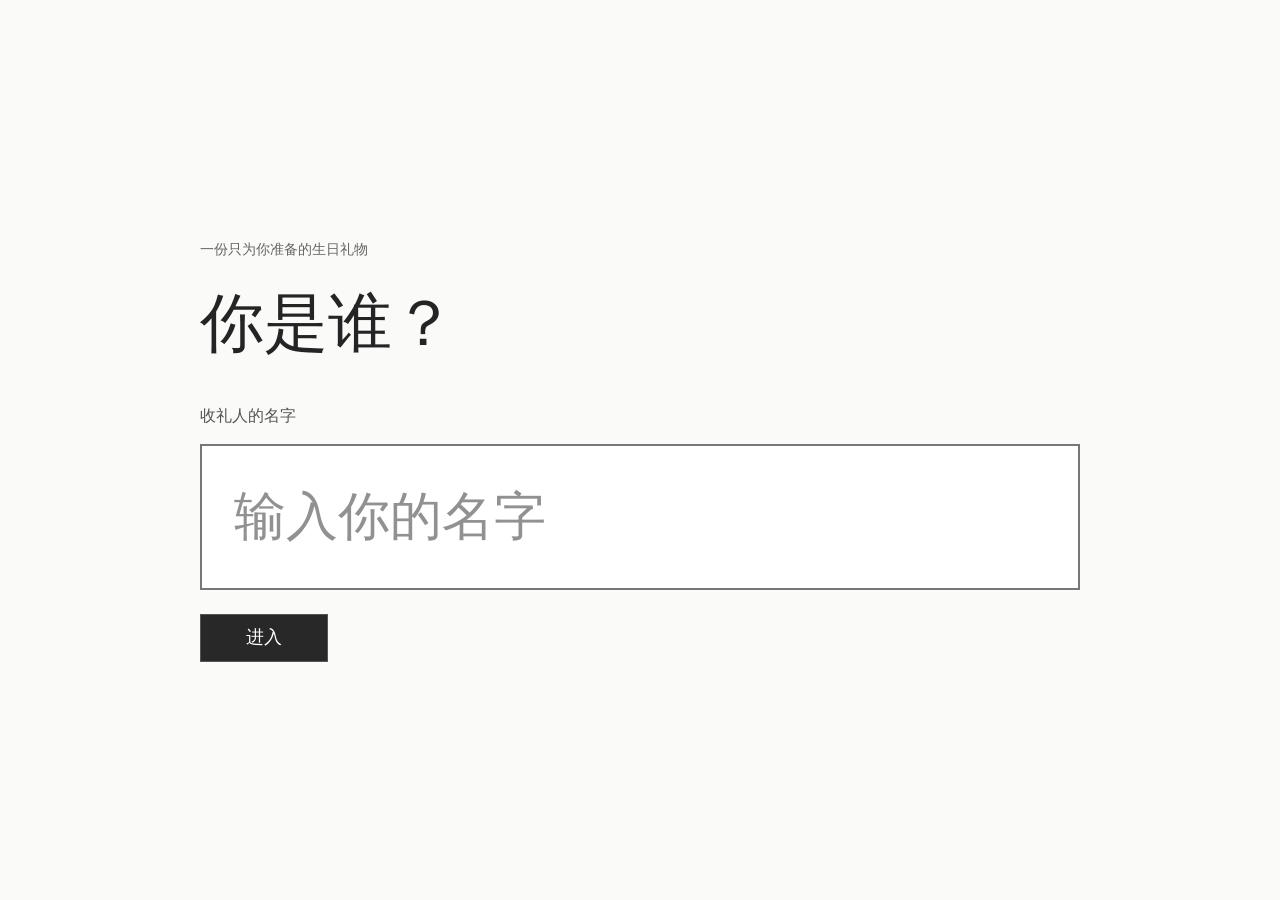
==== index.html @ 6d09cc30 "Publish personal birthday webpage" ====
<!DOCTYPE html>
<html lang="zh-CN">
<head>
  <meta charset="UTF-8" />
  <link rel="icon" type="image/svg+xml" href="./icon.svg" />
  <link rel="manifest" href="./manifest.webmanifest" />
  <meta name="viewport" content="width=device-width, initial-scale=1.0, viewport-fit=cover" />
  <meta name="theme-color" content="#090b16" />
  <meta name="description" content="送给朱博乐的生日礼物：一段故事，一份祝福。" />
  <title>朱博乐 · 生日快乐</title>
  <script type="module" crossorigin src="./assets/index-B5IF4bZZ.js"></script>
  <link rel="stylesheet" crossorigin href="./assets/index-B3SZ-P8x.css">
</head>
<body>
  <div id="app"></div>
  <noscript>请开启浏览器的 JavaScript，打开这份互动生日礼物。</noscript>
</body>
</html>
---- assets/index-B3SZ-P8x.css ----
.login-page[data-v-ab6877dc]{color:#242424;width:100%;height:100%;padding:max(32px, env(safe-area-inset-top)) max(24px, env(safe-area-inset-right)) max(32px, env(safe-area-inset-bottom));background:#fafaf9;align-items:center;font-family:Songti SC,SimSun,serif;display:grid;overflow-y:auto}form[data-v-ab6877dc]{flex-direction:column;gap:16px;width:min(880px,100%);margin:auto;display:flex}.invitation[data-v-ab6877dc]{color:#666;font-size:14px}h1[data-v-ab6877dc]{margin-bottom:16px;font-size:clamp(36px,6vw,64px);font-weight:400}label[data-v-ab6877dc]{color:#555;font-size:16px}input[data-v-ab6877dc]{color:#242424;background:#fff;border:2px solid #777;border-radius:0;width:100%;min-width:0;padding:clamp(16px,3vw,32px);font-family:inherit;font-size:clamp(24px,5vw,52px)}input[data-v-ab6877dc]:focus{outline-offset:4px;outline:3px solid #535b70}.enter-button[data-v-ab6877dc]{color:#fff;background:#282828;border:1px solid #555;align-self:flex-start;min-width:128px;min-height:48px;margin-top:8px;font-size:18px}.form-error[data-v-ab6877dc]{color:#a42620;font-family:system-ui,sans-serif;line-height:1.6}.countdown[data-v-ab6877dc]{color:#66ff97;background:#020b06;flex-direction:column;justify-content:center;align-items:center;gap:16px;font-family:Consolas,monospace;display:flex;position:absolute;inset:0;overflow:hidden}.terminal-grid[data-v-ab6877dc]{opacity:.3;pointer-events:none;background-image:linear-gradient(#36c77016 1px,#0000 1px),linear-gradient(90deg,#36c77016 1px,#0000 1px);background-size:32px 32px;position:absolute;inset:0}.countdown-label[data-v-ab6877dc]{font-size:16px}.countdown-number[data-v-ab6877dc]{text-shadow:0 0 28px #3aea7833;font-size:clamp(96px,26vmin,208px);font-weight:700;line-height:1}.boot-log[data-v-ab6877dc]{border-left:2px solid #42bf66;width:min(440px,100% - 48px);min-height:112px;padding:12px;font-size:clamp(12px,3vw,15px);line-height:1.9}.skip-button[data-v-ab6877dc]{right:24px;bottom:max(24px, env(safe-area-inset-bottom));color:#bfffd2;background:#05190c;border:1px solid #65bc83;border-radius:6px;min-height:44px;padding:0 16px;position:absolute}@media (height<=460px){.countdown[data-v-ab6877dc]{gap:8px}.countdown-number[data-v-ab6877dc]{font-size:80px}.boot-log[data-v-ab6877dc]{min-height:90px}}.fluid-surface[data-v-266d9a87],.soft-light[data-v-266d9a87]{position:absolute;inset:0}.fluid-surface[data-v-266d9a87]{touch-action:none}.soft-light[data-v-266d9a87]{background:radial-gradient(ellipse at var(--glow-x,50%) var(--glow-y,50%), #5d296b88, transparent 58%), radial-gradient(ellipse at 85% 72%, #245e8080, transparent 55%), #080912}.unavailable[data-v-266d9a87]{opacity:0}.fluid-canvas[data-v-266d9a87]{z-index:0;touch-action:none;width:100%;height:100%;display:block;position:absolute;inset:0}.birthday-page[data-v-35e4d165]{background:#080912;width:100%;height:100%;position:relative;overflow:hidden}.readability-shade[data-v-35e4d165]{pointer-events:none;background:radial-gradient(at 50% 44%,#080912a6,#08091218 72%),linear-gradient(#08091288,#0000 18% 75%,#08091288);position:absolute;inset:0}.birthday-content[data-v-35e4d165]{text-align:center;pointer-events:none;flex-direction:column;justify-content:center;align-items:center;padding:80px 24px 156px;display:flex;position:absolute;inset:0}.birthday-date[data-v-35e4d165]{color:#e2dce9;letter-spacing:.2em;text-shadow:0 2px 16px #000;margin-bottom:32px;font-size:14px}h1[data-v-35e4d165]{letter-spacing:-.04em;color:#fff;text-shadow:0 3px 28px #0008;flex-wrap:wrap;justify-content:center;gap:.12em;font-size:clamp(44px,7.5vw,112px);font-weight:700;line-height:1.2;display:flex}h1 span[data-v-35e4d165],h1 strong[data-v-35e4d165]{white-space:nowrap}h1 strong[data-v-35e4d165]{font-weight:inherit}.subtitle[data-v-35e4d165]{color:#e2e8f0;text-shadow:0 2px 14px #000;margin-top:28px;font-size:clamp(15px,2vw,22px);line-height:1.8}.english[data-v-35e4d165]{color:#d8d7e4;margin-top:8px;font-size:15px;font-style:italic}.story-button[data-v-35e4d165]{pointer-events:auto;color:#fff;background:#101222b3;border:1px solid #ffffff6b;border-radius:8px;min-height:48px;margin-top:32px;padding:12px 24px;font-size:16px}.story-button[data-v-35e4d165]:hover{background:#23263ceb}.touch-hint[data-v-35e4d165]{bottom:calc(94px + env(safe-area-inset-bottom));text-align:center;pointer-events:none;color:#e2e8f0;background:#080912b3;border-radius:20px;width:max-content;max-width:calc(100% - 32px);padding:6px 12px;font-size:13px;position:absolute;left:50%;transform:translate(-50%)}@media (width<=600px){h1[data-v-35e4d165]{flex-direction:column;gap:8px;font-size:clamp(42px,11vw,66px)}.birthday-date[data-v-35e4d165]{margin-bottom:24px}}@media (height<=520px){.birthday-content[data-v-35e4d165]{padding:60px 20px 104px}.birthday-date[data-v-35e4d165]{margin-bottom:8px}h1[data-v-35e4d165]{flex-direction:row;font-size:clamp(28px,5vw,52px)}.subtitle[data-v-35e4d165]{margin-top:8px}.english[data-v-35e4d165],.touch-hint[data-v-35e4d165]{display:none}.story-button[data-v-35e4d165]{margin-top:10px}}.ambient[data-v-8c4a452a]{pointer-events:none;background:#070812;position:absolute;inset:0;overflow:hidden}.stars[data-v-8c4a452a]{background:radial-gradient(at 12% 18%,#42215b38,#0000 55%),radial-gradient(at 86% 78%,#1b426738,#0000 60%),#070812}canvas[data-v-8c4a452a]{width:100%;height:100%;display:block}.grid[data-v-8c4a452a]{background-image:linear-gradient(#8b79c30a 1px,#0000 1px),linear-gradient(90deg,#8b79c30a 1px,#0000 1px);background-size:48px 48px}.grid-glow[data-v-8c4a452a]{opacity:.6;background:radial-gradient(at 30% 60%,#326e5c48,#0000 45%),radial-gradient(at 75% 32%,#4f385848,#0000 45%);animation:16s ease-in-out infinite alternate drift-8c4a452a;position:absolute;inset:-30%}@keyframes drift-8c4a452a{to{transform:translate(8%,-4%)}}.story-page[data-v-19b1ee99]{width:100%;height:100%;position:relative;overflow:hidden}.story-scroll[data-v-19b1ee99]{z-index:1;overscroll-behavior-y:contain;touch-action:pan-y pinch-zoom;scrollbar-width:thin;scrollbar-color:#ffffff26 transparent;width:100%;height:100%;position:relative;overflow-y:auto}.story-scroll[data-v-19b1ee99]::-webkit-scrollbar{width:6px}.story-scroll[data-v-19b1ee99]::-webkit-scrollbar-track{background:0 0}.story-scroll[data-v-19b1ee99]::-webkit-scrollbar-thumb{background:#ffffff26;border-radius:3px}.story-content[data-v-19b1ee99]{max-width:680px;padding:max(88px, calc(env(safe-area-inset-top) + 72px)) 24px calc(128px + env(safe-area-inset-bottom));margin:0 auto}.story-main-title[data-v-19b1ee99]{text-align:center;letter-spacing:.1em;margin-bottom:.5rem;font-size:clamp(2.5rem,6vw,4rem);font-weight:700}.title-text[data-v-19b1ee99]{-webkit-text-fill-color:transparent;background-image:linear-gradient(110deg,#0000 0% 38%,#ffffffd9 50%,#0000 62% 100%),linear-gradient(135deg,#38bdf8 0%,#a855f7 50%,#ec4899 100%);background-size:250% 100%,200% 100%;-webkit-background-clip:text;background-clip:text;animation:3.5s ease-in-out infinite highlighterSweep-19b1ee99,5s infinite gradientFlow-19b1ee99,3s ease-in-out infinite cleanBreathe-19b1ee99}@keyframes highlighterSweep-19b1ee99{0%{background-position:200% 0,0%}to{background-position:-200% 0,0%}}@keyframes gradientFlow-19b1ee99{0%{background-position:0%,0%}50%{background-position:100%,100%}to{background-position:0%,0%}}@keyframes cleanBreathe-19b1ee99{0%,to{opacity:1;transform:scale(1)}50%{opacity:.75;transform:scale(.995)}}.story-epigraph[data-v-19b1ee99]{text-align:center;color:#b9bdcd;margin-bottom:2rem;font-size:1rem;font-style:italic}.chapter[data-v-19b1ee99]{margin-bottom:3.5rem;scroll-margin-top:80px}.chapter-title[data-v-19b1ee99]{color:#a855f7;border-bottom:1px solid #a855f733;margin-bottom:1.2rem;padding-bottom:.5rem;font-size:clamp(1.3rem,3vw,1.8rem);font-weight:600}.chapter p[data-v-19b1ee99]{color:#ffffffbf;text-indent:2em;margin-bottom:1rem;font-size:clamp(.95rem,1.8vw,1.1rem);line-height:1.9}.quote[data-v-19b1ee99]{border-left:3px solid #ec489966;padding-left:1.5rem;font-style:italic;color:#ec4899cc!important;text-indent:0!important;margin-top:1.5rem!important;margin-bottom:2rem!important}.final-quote[data-v-19b1ee99]{text-align:center;padding:2rem 0;font-weight:600;color:#f8fafc!important;text-indent:0!important;font-size:clamp(1.2rem,2.5vw,1.6rem)!important}.story-end[data-v-19b1ee99]{text-align:center;padding:3rem 0}.end-text[data-v-19b1ee99]{color:#b9bdcd;letter-spacing:.3em;font-size:1rem}.chapter-menu[data-v-19b1ee99]{color:#d5d9e8;background:#0e1023da;border:1px solid #ffffff24;border-radius:8px;margin-bottom:32px}.chapter-menu summary[data-v-19b1ee99]{cursor:pointer;min-height:48px;padding:12px 16px}.chapter-menu>div[data-v-19b1ee99]{padding:0 8px 8px;display:grid}.chapter-menu button[data-v-19b1ee99]{color:#e2e8f0;text-align:left;background:0 0;border:0;min-height:44px;padding:8px}.next-story[data-v-19b1ee99]{color:#f4eafa;background:#2c203b;border:1px solid #9676ba;border-radius:8px;min-height:48px;margin-top:24px;padding:12px 24px}@media (width<=480px){.story-content[data-v-19b1ee99]{padding-inline:20px}.story-main-title[data-v-19b1ee99]{font-size:36px}.story-epigraph[data-v-19b1ee99]{font-size:14px;line-height:1.7}.chapter p[data-v-19b1ee99]{font-size:16px}}.wishes-page[data-v-c6bf2880]{background:#060606;width:100%;height:100%;position:relative;overflow:hidden}.wishes-scroll[data-v-c6bf2880]{z-index:1;overscroll-behavior-y:contain;touch-action:pan-y pinch-zoom;scrollbar-width:thin;scrollbar-color:#ffffff26 transparent;position:absolute;inset:0;overflow-y:auto}.wishes-scroll[data-v-c6bf2880]::-webkit-scrollbar{width:6px}.wishes-scroll[data-v-c6bf2880]::-webkit-scrollbar-thumb{background:#ffffff26;border-radius:3px}.wishes-content[data-v-c6bf2880]{width:100%;min-height:100%;padding:max(88px, calc(env(safe-area-inset-top) + 72px)) 24px calc(128px + env(safe-area-inset-bottom));opacity:0;flex-direction:column;justify-content:center;align-items:center;transition:all 1.2s cubic-bezier(.16,1,.3,1);display:flex;position:relative;transform:translateY(30px)}.wishes-content.visible[data-v-c6bf2880]{opacity:1;transform:translateY(0)}.wishes-title[data-v-c6bf2880]{color:#f8fafc;letter-spacing:.15em;margin-bottom:3rem;font-size:clamp(2rem,5vw,3.5rem);font-weight:700}.wishes-list[data-v-c6bf2880]{flex-direction:column;gap:1.8rem;max-width:600px;margin-bottom:3.5rem;display:flex}.wish-item[data-v-c6bf2880]{align-items:flex-start;gap:1.2rem;display:flex}.wish-num[data-v-c6bf2880]{color:#a855f7;text-align:center;min-width:2rem;font-size:1.5rem;font-weight:600;line-height:1.8}.wish-text[data-v-c6bf2880]{color:#ffffffb3;font-size:clamp(.95rem,1.8vw,1.1rem);line-height:1.8}.final-blessing[data-v-c6bf2880]{text-align:center;border-top:1px solid #ffffff14;padding-top:1rem}.blessing-main[data-v-c6bf2880]{color:#ec4899;margin-bottom:1.2rem;font-size:clamp(1.5rem,3.5vw,2.2rem);font-weight:700}.blessing-sub[data-v-c6bf2880]{color:#ffffff8c;font-size:clamp(.9rem,1.6vw,1.05rem);line-height:2}.blessing-sign[data-v-c6bf2880]{color:#b9bdcd;margin-top:2rem;font-size:.9rem;font-style:italic}.light-button[data-v-c6bf2880],.restart-button[data-v-c6bf2880]{color:#fff;background:#261d2e;border:1px solid #8a6485;border-radius:8px;min-height:48px;margin:24px auto 0;padding:10px 20px;display:block}.restart-button[data-v-c6bf2880]{color:#c1c5d3;background:0 0;border-color:#0000;margin-top:8px;font-size:14px}.lit .blessing-main[data-v-c6bf2880]{color:#fff4d7;text-shadow:0 0 24px #ffbb6570}.light-button[aria-pressed=true][data-v-c6bf2880]{background:#493329;border-color:#cda075}@media (width<=480px){.wish-item[data-v-c6bf2880]{gap:12px}.wishes-title[data-v-c6bf2880]{margin-bottom:32px;font-size:32px}.wishes-list[data-v-c6bf2880]{margin-bottom:36px}.wish-text[data-v-c6bf2880]{font-size:16px}}.gift-app[data-v-5d641e8b],.page-host[data-v-5d641e8b]{width:100%;height:100%;position:relative;overflow:hidden}.experience-tools[data-v-5d641e8b]{inset:max(12px, env(safe-area-inset-top)) 16px auto;z-index:10;pointer-events:none;justify-content:space-between;align-items:center;gap:12px;display:flex;position:absolute}.connection-note[data-v-5d641e8b]{color:#cbd5e1;text-shadow:0 1px 4px #000;font-size:12px}.update-button[data-v-5d641e8b]{pointer-events:auto;color:#f3e8ff;background:#353148;border:1px solid #b4a3c5;border-radius:8px;min-height:44px;padding:4px 10px;font-size:12px}.motion-toggle[data-v-5d641e8b]{pointer-events:auto;color:#e2e8f0;background:#090b16df;border:1px solid #ffffff30;border-radius:8px;flex-shrink:0;min-height:44px;margin-left:auto;padding:0 12px;font-size:13px}.page-navigation[data-v-5d641e8b]{z-index:10;bottom:max(12px, env(safe-area-inset-bottom));background:#0a0d18ed;border:1px solid #ffffff26;border-radius:16px;grid-template-columns:44px 1fr 44px;gap:8px;width:min(440px,100% - 24px);padding:6px;display:grid;position:absolute;left:50%;transform:translate(-50%);box-shadow:0 6px 32px #0008}.page-tabs[data-v-5d641e8b]{grid-template-columns:repeat(3,1fr);gap:4px;display:grid}.page-navigation button[data-v-5d641e8b]{color:#cbd5e1;background:0 0;border:0;border-radius:10px;min-height:44px;font-size:15px}.page-navigation .arrow[data-v-5d641e8b]{font-size:30px;line-height:1}.page-navigation button[aria-current][data-v-5d641e8b]{color:#fff;background:#353148}.page-navigation button[data-v-5d641e8b]:disabled{opacity:.35;cursor:default}.page-enter-active[data-v-5d641e8b],.page-leave-active[data-v-5d641e8b]{transition:opacity .2s,transform .2s}.page-enter-from[data-v-5d641e8b]{opacity:0;transform:translateY(12px)}.page-leave-to[data-v-5d641e8b]{opacity:0;transform:translateY(-12px)}.reduced-motion .page-enter-active[data-v-5d641e8b],.reduced-motion .page-leave-active[data-v-5d641e8b]{transition-duration:.01ms}@media (width<=360px){.experience-tools[data-v-5d641e8b]{inset-inline:12px}.connection-note[data-v-5d641e8b]{max-width:150px}}@layer properties{@supports (((-webkit-hyphens:none)) and (not (margin-trim:inline))) or ((-moz-orient:inline) and (not (color:rgb(from red r g b)))){*,:before,:after,::backdrop{--tw-rotate-x:initial;--tw-rotate-y:initial;--tw-rotate-z:initial;--tw-skew-x:initial;--tw-skew-y:initial;--tw-border-style:solid;--tw-outline-style:solid;--tw-blur:initial;--tw-brightness:initial;--tw-contrast:initial;--tw-grayscale:initial;--tw-hue-rotate:initial;--tw-invert:initial;--tw-opacity:initial;--tw-saturate:initial;--tw-sepia:initial;--tw-drop-shadow:initial;--tw-drop-shadow-color:initial;--tw-drop-shadow-alpha:100%;--tw-drop-shadow-size:initial;--tw-ease:initial}}}@layer theme{:root,:host{--font-sans:-apple-system, BlinkMacSystemFont, "Segoe UI", Roboto, "Helvetica Neue", "Noto Sans", Arial, sans-serif, "Apple Color Emoji", "Segoe UI Emoji", "Segoe UI Symbol", "Noto Color Emoji";--font-mono:ui-monospace, SFMono-Regular, Menlo, Monaco, Consolas, "Liberation Mono", "Courier New", monospace;--ease-in-out:cubic-bezier(.4, 0, .2, 1);--default-transition-duration:.15s;--default-transition-timing-function:cubic-bezier(.4, 0, .2, 1);--default-font-family:var(--font-sans);--default-mono-font-family:var(--font-mono)}}@layer base{*,:after,:before,::backdrop{box-sizing:border-box;border:0 solid;margin:0;padding:0}::file-selector-button{box-sizing:border-box;border:0 solid;margin:0;padding:0}html,:host{-webkit-text-size-adjust:100%;tab-size:4;line-height:1.5;font-family:var(--default-font-family,-apple-system, BlinkMacSystemFont, "Segoe UI", Roboto, "Helvetica Neue", "Noto Sans", Arial, sans-serif, "Apple Color Emoji", "Segoe UI Emoji", "Segoe UI Symbol", "Noto Color Emoji");font-feature-settings:var(--default-font-feature-settings,normal);font-variation-settings:var(--default-font-variation-settings,normal);-webkit-tap-highlight-color:transparent}hr{height:0;color:inherit;border-top-width:1px}abbr:where([title]){-webkit-text-decoration:underline dotted;text-decoration:underline dotted}h1,h2,h3,h4,h5,h6{font-size:inherit;font-weight:inherit}a{color:inherit;-webkit-text-decoration:inherit;-webkit-text-decoration:inherit;-webkit-text-decoration:inherit;-webkit-text-decoration:inherit;text-decoration:inherit}b,strong{font-weight:bolder}code,kbd,samp,pre{font-family:var(--default-mono-font-family,ui-monospace, SFMono-Regular, Menlo, Monaco, Consolas, "Liberation Mono", "Courier New", monospace);font-feature-settings:var(--default-mono-font-feature-settings,normal);font-variation-settings:var(--default-mono-font-variation-settings,normal);font-size:1em}small{font-size:80%}sub,sup{vertical-align:baseline;font-size:75%;line-height:0;position:relative}sub{bottom:-.25em}sup{top:-.5em}table{text-indent:0;border-color:inherit;border-collapse:collapse}:-moz-focusring:where(:not(iframe)){outline:auto}progress{vertical-align:baseline}summary{display:list-item}ol,ul,menu{list-style:none}img,svg,video,canvas,audio,iframe,embed,object{vertical-align:middle;display:block}img,video{max-width:100%;height:auto}button,input,select,optgroup,textarea{font:inherit;font-feature-settings:inherit;font-variation-settings:inherit;letter-spacing:inherit;color:inherit;opacity:1;background-color:#0000;border-radius:0}::file-selector-button{font:inherit;font-feature-settings:inherit;font-variation-settings:inherit;letter-spacing:inherit;color:inherit;opacity:1;background-color:#0000;border-radius:0}:where(select:is([multiple],[size])) optgroup{font-weight:bolder}:where(select:is([multiple],[size])) optgroup option{padding-inline-start:20px}::file-selector-button{margin-inline-end:4px}::placeholder{opacity:1}@supports (not ((-webkit-appearance:-apple-pay-button))) or (contain-intrinsic-size:1px){::placeholder{color:currentColor}@supports (color:color-mix(in lab, red, red)){::placeholder{color:color-mix(in oklab, currentcolor 50%, transparent)}}}textarea{resize:vertical}::-webkit-search-decoration{-webkit-appearance:none}::-webkit-date-and-time-value{min-height:1lh;text-align:inherit}::-webkit-datetime-edit{display:inline-flex}::-webkit-datetime-edit-fields-wrapper{padding:0}::-webkit-datetime-edit{padding-block:0}::-webkit-datetime-edit-year-field{padding-block:0}::-webkit-datetime-edit-month-field{padding-block:0}::-webkit-datetime-edit-day-field{padding-block:0}::-webkit-datetime-edit-hour-field{padding-block:0}::-webkit-datetime-edit-minute-field{padding-block:0}::-webkit-datetime-edit-second-field{padding-block:0}::-webkit-datetime-edit-millisecond-field{padding-block:0}::-webkit-datetime-edit-meridiem-field{padding-block:0}::-webkit-calendar-picker-indicator{line-height:1}:-moz-ui-invalid{box-shadow:none}button,input:where([type=button],[type=reset],[type=submit]){appearance:button}::file-selector-button{appearance:button}::-webkit-inner-spin-button{height:auto}::-webkit-outer-spin-button{height:auto}[hidden]:where(:not([hidden=until-found])){display:none!important}}@layer components;@layer utilities{.visible{visibility:visible}.sr-only{clip-path:inset(50%);white-space:nowrap;border-width:0;width:1px;height:1px;margin:-1px;padding:0;position:absolute;overflow:hidden}.relative{position:relative}.container{width:100%}@media (width>=40rem){.container{max-width:40rem}}@media (width>=48rem){.container{max-width:48rem}}@media (width>=64rem){.container{max-width:64rem}}@media (width>=80rem){.container{max-width:80rem}}@media (width>=96rem){.container{max-width:96rem}}.block{display:block}.flex{display:flex}.grid{display:grid}.hidden{display:none}.flex-shrink{flex-shrink:1}.transform{transform:var(--tw-rotate-x,) var(--tw-rotate-y,) var(--tw-rotate-z,) var(--tw-skew-x,) var(--tw-skew-y,)}.resize{resize:both}.flex-wrap{flex-wrap:wrap}.border{border-style:var(--tw-border-style);border-width:1px}.outline{outline-style:var(--tw-outline-style);outline-width:1px}.filter{filter:var(--tw-blur,) var(--tw-brightness,) var(--tw-contrast,) var(--tw-grayscale,) var(--tw-hue-rotate,) var(--tw-invert,) var(--tw-saturate,) var(--tw-sepia,) var(--tw-drop-shadow,)}.transition{transition-property:color,background-color,border-color,outline-color,text-decoration-color,fill,stroke,--tw-gradient-from,--tw-gradient-via,--tw-gradient-to,opacity,box-shadow,transform,translate,scale,rotate,filter,-webkit-backdrop-filter,backdrop-filter,display,content-visibility,overlay,pointer-events;transition-timing-function:var(--tw-ease,var(--default-transition-timing-function));transition-duration:var(--tw-duration,var(--default-transition-duration))}.ease-in-out{--tw-ease:var(--ease-in-out);transition-timing-function:var(--ease-in-out)}}*{box-sizing:border-box}html,body,#app{background:#060606;width:100%;height:100%;margin:0;overflow:hidden}html{color:#f8fafc;-webkit-text-size-adjust:100%;font-family:Helvetica Neue,Microsoft Yahei,-apple-system,sans-serif}#app{height:100dvh}body,h1,h2,p{margin:0}button,input{font:inherit}button{cursor:pointer;touch-action:manipulation;-webkit-tap-highlight-color:transparent}button:focus-visible,a:focus-visible,summary:focus-visible{outline-offset:4px;outline:3px solid #9adfff}h1:focus{outline:none}.sr-only{clip-path:inset(50%);white-space:nowrap;width:1px;height:1px;padding:0;position:absolute;overflow:hidden}::-webkit-scrollbar{width:6px}::-webkit-scrollbar-track{background:0 0}::-webkit-scrollbar-thumb{background:#64748b80;border-radius:3px}@media (prefers-reduced-motion:reduce){*,:before,:after{scroll-behavior:auto!important}}.reduced-motion *,.reduced-motion :before,.reduced-motion :after{scroll-behavior:auto!important;animation-play-state:paused!important}@property --tw-rotate-x{syntax:"*";inherits:false}@property --tw-rotate-y{syntax:"*";inherits:false}@property --tw-rotate-z{syntax:"*";inherits:false}@property --tw-skew-x{syntax:"*";inherits:false}@property --tw-skew-y{syntax:"*";inherits:false}@property --tw-border-style{syntax:"*";inherits:false;initial-value:solid}@property --tw-outline-style{syntax:"*";inherits:false;initial-value:solid}@property --tw-blur{syntax:"*";inherits:false}@property --tw-brightness{syntax:"*";inherits:false}@property --tw-contrast{syntax:"*";inherits:false}@property --tw-grayscale{syntax:"*";inherits:false}@property --tw-hue-rotate{syntax:"*";inherits:false}@property --tw-invert{syntax:"*";inherits:false}@property --tw-opacity{syntax:"*";inherits:false}@property --tw-saturate{syntax:"*";inherits:false}@property --tw-sepia{syntax:"*";inherits:false}@property --tw-drop-shadow{syntax:"*";inherits:false}@property --tw-drop-shadow-color{syntax:"*";inherits:false}@property --tw-drop-shadow-alpha{syntax:"<percentage>";inherits:false;initial-value:100%}@property --tw-drop-shadow-size{syntax:"*";inherits:false}@property --tw-ease{syntax:"*";inherits:false}
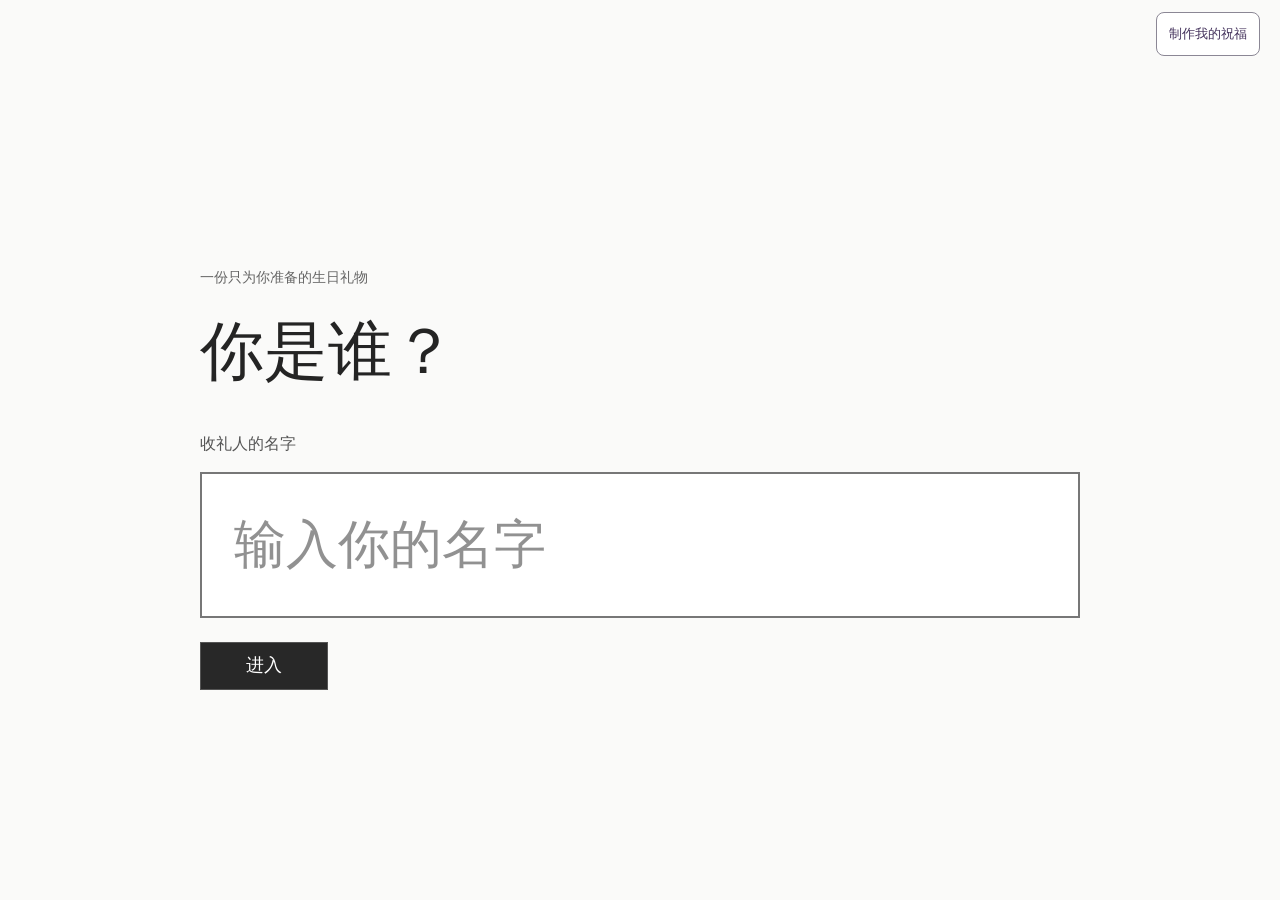
==== commit 0dbcfc54: "Update personal birthday webpage" ====
--- a/index.html
+++ b/index.html
@@ -8,8 +8,8 @@
   <meta name="theme-color" content="#090b16" />
   <meta name="description" content="送给朱博乐的生日礼物：一段故事，一份祝福。" />
   <title>朱博乐 · 生日快乐</title>
-  <script type="module" crossorigin src="./assets/index-B5IF4bZZ.js"></script>
-  <link rel="stylesheet" crossorigin href="./assets/index-B3SZ-P8x.css">
+  <script type="module" crossorigin src="./assets/index-B1RNsfhB.js"></script>
+  <link rel="stylesheet" crossorigin href="./assets/index-BapR505o.css">
 </head>
 <body>
   <div id="app"></div>
--- a/assets/index-BapR505o.css
+++ b/assets/index-BapR505o.css
@@ -0,0 +1 @@
+.gift-editor[data-v-004c56b7]{--ink:#29263d;--muted:#605b70;--line:#cecbd8;width:min(1120px,100% - 40px);max-width:none;height:min(920px,100dvh - 40px);max-height:none;color:var(--ink);overscroll-behavior:contain;background:#f7f7fb;border:1px solid #aaa4bb;border-radius:14px;margin:auto;padding:0;overflow:auto}.gift-editor[data-v-004c56b7]::backdrop{-webkit-backdrop-filter:blur(8px);backdrop-filter:blur(8px);background:#030712bd}.editor-heading[data-v-004c56b7]{border-bottom:1px solid var(--line);background:#edeaf5;justify-content:space-between;align-items:flex-start;gap:16px;padding:32px;display:flex}h1[data-v-004c56b7]{margin:0 0 8px;font-family:Songti SC,SimSun,serif;font-size:clamp(26px,3vw,36px);font-weight:600}.editor-heading p[data-v-004c56b7],.editor-guide p[data-v-004c56b7],.share-result p[data-v-004c56b7]{color:var(--muted);font-size:14px;line-height:1.7}.editor-form[data-v-004c56b7]{grid-template-columns:220px minmax(0,1fr);gap:32px;padding:32px 32px 0;display:grid}.editor-guide p[data-v-004c56b7]{margin-bottom:16px}.file-tools[data-v-004c56b7]{gap:8px;margin:24px 0;display:grid}a[data-v-004c56b7]{color:#553685;text-underline-offset:4px;line-height:1.8;text-decoration:underline}.editor-fields[data-v-004c56b7]{min-width:0}section[data-v-004c56b7]{margin-bottom:40px}h2[data-v-004c56b7]{margin-bottom:24px;font-size:22px;font-weight:600}.basic-fields[data-v-004c56b7]{grid-template-columns:repeat(2,minmax(0,1fr));gap:0 20px;display:grid}label[data-v-004c56b7]{color:var(--ink);margin-bottom:20px;font-size:14px;line-height:1.7;display:block}input[data-v-004c56b7],textarea[data-v-004c56b7]{width:100%;min-width:0;font:inherit;color:#29263d;background:#fff;border:1px solid #a5a0b3;border-radius:6px;margin-top:8px;padding:11px 12px;font-size:16px;line-height:1.65;display:block}textarea[data-v-004c56b7]{resize:vertical}input[data-v-004c56b7]:focus,textarea[data-v-004c56b7]:focus{outline-offset:2px;outline:2px solid #69459b}button[data-v-004c56b7]{color:#44325c;background:#fff;border:1px solid #9e95b3;border-radius:6px;min-height:44px;padding:10px 16px;font-size:14px}button[data-v-004c56b7]:hover{background:#eee9f7}button[data-v-004c56b7]:disabled{opacity:.5;cursor:default}.close-editor[data-v-004c56b7]{flex-shrink:0}.chapter-fields[data-v-004c56b7]{border:1px solid var(--line);background:#fff;border-radius:8px;min-width:0;margin:28px 0;padding:20px}legend[data-v-004c56b7]{padding:0 8px;font-weight:600}.chapter-fields label[data-v-004c56b7]:last-of-type{margin-bottom:12px}.wish-field[data-v-004c56b7]{grid-template-columns:minmax(0,1fr) auto;align-items:start;gap:12px;display:grid}.wish-field button[data-v-004c56b7]{margin-top:32px}.wish-field+button[data-v-004c56b7]{margin-bottom:24px}.share-result[data-v-004c56b7]{border-top:2px solid #8760b3;padding-top:24px}.share-actions[data-v-004c56b7]{align-items:center;gap:24px;margin-bottom:16px;display:flex}.editor-actions[data-v-004c56b7]{padding:16px 0 max(16px, env(safe-area-inset-bottom));border-top:1px solid var(--line);background:#f7f7fbfa;flex-wrap:wrap;grid-column:1/-1;align-items:center;gap:12px;display:flex;position:sticky;bottom:0}.editor-message[data-v-004c56b7]{min-width:180px;color:var(--muted);flex:1;font-size:13px;line-height:1.6}.editor-error[data-v-004c56b7]{color:#a52337}.primary[data-v-004c56b7]{color:#fff;background:#65428a;border-color:#65428a}.primary[data-v-004c56b7]:hover{background:#51346f}@media (width<=740px){.gift-editor[data-v-004c56b7]{border:0;border-radius:0;width:100%;height:100dvh}.editor-heading[data-v-004c56b7]{padding:24px 20px}.editor-heading p[data-v-004c56b7]{max-width:28ch}.editor-form[data-v-004c56b7]{grid-template-columns:1fr;gap:24px;padding:24px 20px 0}.editor-guide[data-v-004c56b7]{border-bottom:1px solid var(--line);padding-bottom:24px}.file-tools[data-v-004c56b7]{grid-template-columns:1fr 1fr;margin:16px 0}.basic-fields[data-v-004c56b7]{grid-template-columns:1fr}.editor-actions[data-v-004c56b7]{gap:8px}.editor-message[data-v-004c56b7]{flex-basis:100%}.editor-actions button[data-v-004c56b7]{flex:1}.chapter-fields[data-v-004c56b7]{padding:16px}.close-editor[data-v-004c56b7]{padding-inline:12px}.share-actions[data-v-004c56b7]{flex-wrap:wrap;gap:16px}}.login-page[data-v-3534030c]{color:#242424;width:100%;height:100%;padding:max(88px, calc(env(safe-area-inset-top) + 72px)) max(24px, env(safe-area-inset-right)) max(32px, env(safe-area-inset-bottom));background:#fafaf9;align-items:center;font-family:Songti SC,SimSun,serif;display:grid;overflow-y:auto}form[data-v-3534030c]{flex-direction:column;gap:16px;width:min(880px,100%);margin:auto;display:flex}.invitation[data-v-3534030c]{color:#666;font-size:14px}h1[data-v-3534030c]{margin-bottom:16px;font-size:clamp(36px,6vw,64px);font-weight:400}label[data-v-3534030c]{color:#555;font-size:16px}input[data-v-3534030c]{color:#242424;background:#fff;border:2px solid #777;border-radius:0;width:100%;min-width:0;padding:clamp(16px,3vw,32px);font-family:inherit;font-size:clamp(24px,5vw,52px)}input[data-v-3534030c]:focus{outline-offset:4px;outline:3px solid #535b70}.enter-button[data-v-3534030c]{color:#fff;background:#282828;border:1px solid #555;align-self:flex-start;min-width:128px;min-height:48px;margin-top:8px;font-size:18px}.form-error[data-v-3534030c]{color:#a42620;font-family:system-ui,sans-serif;line-height:1.6}.countdown[data-v-3534030c]{color:#66ff97;background:#020b06;flex-direction:column;justify-content:center;align-items:center;gap:16px;font-family:Consolas,monospace;display:flex;position:absolute;inset:0;overflow:hidden}.terminal-grid[data-v-3534030c]{opacity:.3;pointer-events:none;background-image:linear-gradient(#36c77016 1px,#0000 1px),linear-gradient(90deg,#36c77016 1px,#0000 1px);background-size:32px 32px;position:absolute;inset:0}.countdown-label[data-v-3534030c]{font-size:16px}.countdown-number[data-v-3534030c]{text-shadow:0 0 28px #3aea7833;font-size:clamp(96px,26vmin,208px);font-weight:700;line-height:1}.boot-log[data-v-3534030c]{border-left:2px solid #42bf66;width:min(440px,100% - 48px);min-height:112px;padding:12px;font-size:clamp(12px,3vw,15px);line-height:1.9}.skip-button[data-v-3534030c]{right:24px;bottom:max(24px, env(safe-area-inset-bottom));color:#bfffd2;background:#05190c;border:1px solid #65bc83;border-radius:6px;min-height:44px;padding:0 16px;position:absolute}@media (height<=460px){.countdown[data-v-3534030c]{gap:8px}.countdown-number[data-v-3534030c]{font-size:80px}.boot-log[data-v-3534030c]{min-height:90px}}.fluid-surface[data-v-266d9a87],.soft-light[data-v-266d9a87]{position:absolute;inset:0}.fluid-surface[data-v-266d9a87]{touch-action:none}.soft-light[data-v-266d9a87]{background:radial-gradient(ellipse at var(--glow-x,50%) var(--glow-y,50%), #5d296b88, transparent 58%), radial-gradient(ellipse at 85% 72%, #245e8080, transparent 55%), #080912}.unavailable[data-v-266d9a87]{opacity:0}.fluid-canvas[data-v-266d9a87]{z-index:0;touch-action:none;width:100%;height:100%;display:block;position:absolute;inset:0}.birthday-page[data-v-7a12dba5]{background:#080912;width:100%;height:100%;position:relative;overflow:hidden}.readability-shade[data-v-7a12dba5]{pointer-events:none;background:radial-gradient(at 50% 44%,#080912a6,#08091218 72%),linear-gradient(#08091288,#0000 18% 75%,#08091288);position:absolute;inset:0}.birthday-content[data-v-7a12dba5]{overscroll-behavior:contain;inset:max(68px, calc(env(safe-area-inset-top) + 60px)) 24px calc(128px + env(safe-area-inset-bottom));text-align:center;pointer-events:none;flex-direction:column;justify-content:safe center;align-items:center;padding:16px 0;display:flex;position:absolute;overflow-y:auto}.birthday-content[data-v-7a12dba5]>*{flex-shrink:0}.birthday-content.overflowing[data-v-7a12dba5]{pointer-events:auto;touch-action:pan-y pinch-zoom}.birthday-date[data-v-7a12dba5]{color:#e2dce9;letter-spacing:.2em;text-shadow:0 2px 16px #000;margin-bottom:32px;font-size:14px}h1[data-v-7a12dba5]{letter-spacing:-.04em;color:#fff;text-shadow:0 3px 28px #0008;flex-wrap:wrap;justify-content:center;gap:.12em;max-width:100%;font-size:clamp(44px,7.5vw,112px);font-weight:700;line-height:1.2;display:flex}h1 span[data-v-7a12dba5],h1 strong[data-v-7a12dba5]{overflow-wrap:anywhere;max-width:100%}h1 strong[data-v-7a12dba5]{font-weight:inherit}.subtitle[data-v-7a12dba5]{color:#e2e8f0;text-shadow:0 2px 14px #000;margin-top:28px;font-size:clamp(15px,2vw,22px);line-height:1.8}.english[data-v-7a12dba5]{color:#d8d7e4;margin-top:8px;font-size:15px;font-style:italic}.story-button[data-v-7a12dba5]{pointer-events:auto;color:#fff;background:#101222b3;border:1px solid #ffffff6b;border-radius:8px;min-height:48px;margin-top:32px;padding:12px 24px;font-size:16px}.story-button[data-v-7a12dba5]:hover{background:#23263ceb}.touch-hint[data-v-7a12dba5]{bottom:calc(94px + env(safe-area-inset-bottom));text-align:center;pointer-events:none;color:#e2e8f0;background:#080912b3;border-radius:20px;width:max-content;max-width:calc(100% - 32px);padding:6px 12px;font-size:13px;position:absolute;left:50%;transform:translate(-50%)}@media (width<=600px){h1[data-v-7a12dba5]{flex-direction:column;gap:8px;font-size:clamp(42px,11vw,66px)}.birthday-date[data-v-7a12dba5]{margin-bottom:24px}}.compact h1[data-v-7a12dba5]{font-size:clamp(26px,6vw,64px)}@media (height<=520px){.birthday-content[data-v-7a12dba5]{bottom:calc(84px + env(safe-area-inset-bottom));padding:8px 0}.birthday-date[data-v-7a12dba5]{margin-bottom:8px}h1[data-v-7a12dba5]{flex-direction:row;font-size:clamp(28px,5vw,52px)}.subtitle[data-v-7a12dba5]{margin-top:8px}.english[data-v-7a12dba5],.touch-hint[data-v-7a12dba5]{display:none}.story-button[data-v-7a12dba5]{margin-top:10px}}.ambient[data-v-8c4a452a]{pointer-events:none;background:#070812;position:absolute;inset:0;overflow:hidden}.stars[data-v-8c4a452a]{background:radial-gradient(at 12% 18%,#42215b38,#0000 55%),radial-gradient(at 86% 78%,#1b426738,#0000 60%),#070812}canvas[data-v-8c4a452a]{width:100%;height:100%;display:block}.grid[data-v-8c4a452a]{background-image:linear-gradient(#8b79c30a 1px,#0000 1px),linear-gradient(90deg,#8b79c30a 1px,#0000 1px);background-size:48px 48px}.grid-glow[data-v-8c4a452a]{opacity:.6;background:radial-gradient(at 30% 60%,#326e5c48,#0000 45%),radial-gradient(at 75% 32%,#4f385848,#0000 45%);animation:16s ease-in-out infinite alternate drift-8c4a452a;position:absolute;inset:-30%}@keyframes drift-8c4a452a{to{transform:translate(8%,-4%)}}.fallback-rings[data-v-5585c591]{border:2px solid #a855f775;border-radius:50%;position:absolute;inset:15% -15%;transform:rotate(-35deg);box-shadow:0 0 18px #a855f740,inset 0 0 18px #ec489940}.fallback-rings[data-v-5585c591]:after{content:"";border:1px solid #ec489955;border-radius:50%;position:absolute;inset:15% -10%;transform:rotate(65deg)}.galaxy-bg[data-v-5585c591]{pointer-events:none;z-index:0;background:#030712;position:absolute;inset:0}.galaxy-bg[data-v-5585c591] canvas{position:absolute;inset:0;width:100%!important;height:100%!important}.story-page[data-v-d0fd6b1a]{width:100%;height:100%;position:relative;overflow:hidden}.story-scroll[data-v-d0fd6b1a]{top:max(68px, calc(env(safe-area-inset-top) + 60px));bottom:calc(84px + env(safe-area-inset-bottom));z-index:1;overscroll-behavior-y:contain;touch-action:pan-y pinch-zoom;scrollbar-width:thin;scrollbar-color:#ffffff26 transparent;background:linear-gradient(90deg,#0000,#03071285 25% 75%,#0000);width:100%;height:auto;position:absolute;overflow-y:auto}.story-scroll[data-v-d0fd6b1a]::-webkit-scrollbar{width:6px}.story-scroll[data-v-d0fd6b1a]::-webkit-scrollbar-track{background:0 0}.story-scroll[data-v-d0fd6b1a]::-webkit-scrollbar-thumb{background:#ffffff26;border-radius:3px}.story-content[data-v-d0fd6b1a]{max-width:680px;margin:0 auto;padding:24px 24px 40px}.story-main-title[data-v-d0fd6b1a]{text-align:center;letter-spacing:.1em;overflow-wrap:anywhere;margin-bottom:.5rem;font-size:clamp(2.5rem,6vw,4rem);font-weight:700}.title-text[data-v-d0fd6b1a]{-webkit-text-fill-color:transparent;background-image:linear-gradient(110deg,#0000 0% 38%,#ffffffd9 50%,#0000 62% 100%),linear-gradient(135deg,#38bdf8 0%,#a855f7 50%,#ec4899 100%);background-size:250% 100%,200% 100%;-webkit-background-clip:text;background-clip:text;animation:3.5s ease-in-out infinite highlighterSweep-d0fd6b1a,5s infinite gradientFlow-d0fd6b1a,3s ease-in-out infinite cleanBreathe-d0fd6b1a}@keyframes highlighterSweep-d0fd6b1a{0%{background-position:200% 0,0%}to{background-position:-200% 0,0%}}@keyframes gradientFlow-d0fd6b1a{0%{background-position:0%,0%}50%{background-position:100%,100%}to{background-position:0%,0%}}@keyframes cleanBreathe-d0fd6b1a{0%,to{opacity:1;transform:scale(1)}50%{opacity:.75;transform:scale(.995)}}.story-epigraph[data-v-d0fd6b1a]{text-align:center;color:#b9bdcd;margin-bottom:2rem;font-size:1rem;font-style:italic}.chapter[data-v-d0fd6b1a]{margin-bottom:3.5rem;scroll-margin-top:24px}.chapter-title[data-v-d0fd6b1a]{color:#c084fc;border-bottom:1px solid #a855f733;margin-bottom:1.2rem;padding-bottom:.5rem;font-size:clamp(1.3rem,3vw,1.8rem);font-weight:600}.chapter p[data-v-d0fd6b1a]{color:#ffffffbf;text-indent:2em;margin-bottom:1rem;font-size:clamp(.95rem,1.8vw,1.1rem);line-height:1.9}.quote[data-v-d0fd6b1a]{border-left:3px solid #ec489966;padding-left:1.5rem;font-style:italic;color:#f18cbe!important;text-indent:0!important;margin-top:1.5rem!important;margin-bottom:2rem!important}.final-quote[data-v-d0fd6b1a]{text-align:center;padding:2rem 0;font-weight:600;color:#f8fafc!important;text-indent:0!important;font-size:clamp(1.2rem,2.5vw,1.6rem)!important}.story-end[data-v-d0fd6b1a]{text-align:center;padding:3rem 0}.end-text[data-v-d0fd6b1a]{color:#b9bdcd;letter-spacing:.3em;font-size:1rem}.chapter-menu[data-v-d0fd6b1a]{color:#d5d9e8;background:#0e1023da;border:1px solid #ffffff24;border-radius:8px;margin-bottom:32px}.chapter-menu summary[data-v-d0fd6b1a]{cursor:pointer;min-height:48px;padding:12px 16px}.chapter-menu>div[data-v-d0fd6b1a]{padding:0 8px 8px;display:grid}.chapter-menu button[data-v-d0fd6b1a]{color:#e2e8f0;text-align:left;background:0 0;border:0;min-height:44px;padding:8px}.next-story[data-v-d0fd6b1a]{color:#f4eafa;background:#2c203b;border:1px solid #9676ba;border-radius:8px;min-height:48px;margin-top:24px;padding:12px 24px}@media (width<=480px){.story-content[data-v-d0fd6b1a]{padding-inline:20px}.story-main-title[data-v-d0fd6b1a]{font-size:36px}.story-epigraph[data-v-d0fd6b1a]{font-size:14px;line-height:1.7}.chapter p[data-v-d0fd6b1a]{font-size:16px}}.grid-canvas[data-v-60b4c5b0]{pointer-events:none;z-index:0;width:100%;height:100%;position:absolute;inset:0}.wishes-page[data-v-f988fe4a]{background:#060606;width:100%;height:100%;position:relative;overflow:hidden}.wishes-scroll[data-v-f988fe4a]{top:max(68px, calc(env(safe-area-inset-top) + 60px));bottom:calc(84px + env(safe-area-inset-bottom));z-index:1;overscroll-behavior-y:contain;touch-action:pan-y pinch-zoom;scrollbar-width:thin;scrollbar-color:#ffffff26 transparent;position:absolute;left:0;right:0;overflow-y:auto}.wishes-scroll[data-v-f988fe4a]::-webkit-scrollbar{width:6px}.wishes-scroll[data-v-f988fe4a]::-webkit-scrollbar-thumb{background:#ffffff26;border-radius:3px}.wishes-content[data-v-f988fe4a]{opacity:0;overflow-wrap:anywhere;flex-direction:column;justify-content:center;align-items:center;width:100%;min-height:100%;padding:24px 24px 40px;transition:opacity 1.2s cubic-bezier(.16,1,.3,1),transform 1.2s cubic-bezier(.16,1,.3,1);display:flex;position:relative;transform:translateY(30px)}.wishes-content.visible[data-v-f988fe4a]{opacity:1;transform:translateY(0)}.wishes-title[data-v-f988fe4a]{color:#f8fafc;letter-spacing:.15em;margin-bottom:3rem;font-size:clamp(2rem,5vw,3.5rem);font-weight:700}.wishes-list[data-v-f988fe4a]{flex-direction:column;gap:1.8rem;max-width:600px;margin-bottom:3.5rem;display:flex}.wish-item[data-v-f988fe4a]{align-items:flex-start;gap:1.2rem;display:flex}.wish-num[data-v-f988fe4a]{color:#c084fc;text-align:center;min-width:2rem;font-size:1.5rem;font-weight:600;line-height:1.8}.wish-text[data-v-f988fe4a]{color:#e3e3eb;text-shadow:0 1px 4px #000,0 0 10px #000;font-size:clamp(.95rem,1.8vw,1.1rem);line-height:1.8}.final-blessing[data-v-f988fe4a]{text-align:center;border-top:1px solid #ffffff14;padding-top:1rem}.blessing-main[data-v-f988fe4a]{color:#ec4899;margin-bottom:1.2rem;font-size:clamp(1.5rem,3.5vw,2.2rem);font-weight:700}.blessing-sub[data-v-f988fe4a]{color:#ffffff8c;font-size:clamp(.9rem,1.6vw,1.05rem);line-height:2}.blessing-sign[data-v-f988fe4a]{color:#b9bdcd;margin-top:2rem;font-size:.9rem;font-style:italic}.light-button[data-v-f988fe4a],.restart-button[data-v-f988fe4a]{color:#fff;background:#261d2e;border:1px solid #8a6485;border-radius:8px;min-height:48px;margin:24px auto 0;padding:10px 20px;display:block}.restart-button[data-v-f988fe4a]{color:#c1c5d3;background:0 0;border-color:#0000;margin-top:8px;font-size:14px}.lit .blessing-main[data-v-f988fe4a]{color:#fff4d7;text-shadow:0 0 24px #ffbb6570}.light-button[aria-pressed=true][data-v-f988fe4a]{background:#493329;border-color:#cda075}@media (width<=480px){.wish-item[data-v-f988fe4a]{gap:12px}.wishes-title[data-v-f988fe4a]{margin-bottom:32px;font-size:32px}.wishes-list[data-v-f988fe4a]{margin-bottom:36px}.wish-text[data-v-f988fe4a]{font-size:16px}}.loading-gift[data-v-4558cf68],.link-error[data-v-4558cf68]{text-align:center;flex-direction:column;justify-content:center;align-items:center;gap:24px;height:100%;padding:32px;display:flex}.link-error p[data-v-4558cf68]{max-width:40ch;line-height:1.8}.link-error button[data-v-4558cf68]{color:#fff;background:#353148;border:1px solid #aaa;border-radius:8px;min-height:48px;padding:12px 24px}.edit-launcher[data-v-4558cf68]{z-index:11;top:max(12px, env(safe-area-inset-top));color:#e2e8f0;background:#090b16df;border:1px solid #ffffff30;border-radius:8px;min-height:44px;padding:8px 12px;font-size:13px;position:absolute;right:132px}.edit-launcher.on-invitation[data-v-4558cf68]{color:#44325c;background:#fff;border-color:#8b8795;right:20px}.gift-app[data-v-4558cf68],.page-host[data-v-4558cf68]{width:100%;height:100%;position:relative;overflow:hidden}.experience-tools[data-v-4558cf68]{inset:max(12px, env(safe-area-inset-top)) 16px auto;z-index:10;pointer-events:none;justify-content:space-between;align-items:center;gap:12px;display:flex;position:absolute}.connection-note[data-v-4558cf68]{color:#cbd5e1;text-shadow:0 1px 4px #000;max-width:calc(100% - 244px);font-size:12px}.update-button[data-v-4558cf68]{pointer-events:auto;color:#f3e8ff;background:#353148;border:1px solid #b4a3c5;border-radius:8px;min-height:44px;padding:4px 10px;font-size:12px}.motion-toggle[data-v-4558cf68]{pointer-events:auto;color:#e2e8f0;background:#090b16df;border:1px solid #ffffff30;border-radius:8px;flex-shrink:0;min-height:44px;margin-left:auto;padding:0 12px;font-size:13px}.page-navigation[data-v-4558cf68]{z-index:10;bottom:max(12px, env(safe-area-inset-bottom));background:#0a0d18ed;border:1px solid #ffffff26;border-radius:16px;grid-template-columns:44px 1fr 44px;gap:8px;width:min(440px,100% - 24px);padding:6px;display:grid;position:absolute;left:50%;transform:translate(-50%);box-shadow:0 6px 32px #0008}.page-tabs[data-v-4558cf68]{grid-template-columns:repeat(3,1fr);gap:4px;display:grid}.page-navigation button[data-v-4558cf68]{color:#cbd5e1;background:0 0;border:0;border-radius:10px;min-height:44px;font-size:15px}.page-navigation .arrow[data-v-4558cf68]{font-size:30px;line-height:1}.page-navigation button[aria-current][data-v-4558cf68]{color:#fff;background:#353148}.page-navigation button[data-v-4558cf68]:disabled{opacity:.35;cursor:default}.page-enter-active[data-v-4558cf68],.page-leave-active[data-v-4558cf68]{transition:opacity .2s,transform .2s}.page-enter-from[data-v-4558cf68]{opacity:0;transform:translateY(12px)}.page-leave-to[data-v-4558cf68]{opacity:0;transform:translateY(-12px)}.reduced-motion .page-enter-active[data-v-4558cf68],.reduced-motion .page-leave-active[data-v-4558cf68]{transition-duration:.01ms}@media (width<=360px){.experience-tools[data-v-4558cf68]{inset-inline:12px}.connection-note[data-v-4558cf68]{display:none}}@layer properties{@supports (((-webkit-hyphens:none)) and (not (margin-trim:inline))) or ((-moz-orient:inline) and (not (color:rgb(from red r g b)))){*,:before,:after,::backdrop{--tw-rotate-x:initial;--tw-rotate-y:initial;--tw-rotate-z:initial;--tw-skew-x:initial;--tw-skew-y:initial;--tw-border-style:solid;--tw-outline-style:solid;--tw-blur:initial;--tw-brightness:initial;--tw-contrast:initial;--tw-grayscale:initial;--tw-hue-rotate:initial;--tw-invert:initial;--tw-opacity:initial;--tw-saturate:initial;--tw-sepia:initial;--tw-drop-shadow:initial;--tw-drop-shadow-color:initial;--tw-drop-shadow-alpha:100%;--tw-drop-shadow-size:initial;--tw-backdrop-blur:initial;--tw-backdrop-brightness:initial;--tw-backdrop-contrast:initial;--tw-backdrop-grayscale:initial;--tw-backdrop-hue-rotate:initial;--tw-backdrop-invert:initial;--tw-backdrop-opacity:initial;--tw-backdrop-saturate:initial;--tw-backdrop-sepia:initial;--tw-ease:initial}}}@layer theme{:root,:host{--font-sans:-apple-system, BlinkMacSystemFont, "Segoe UI", Roboto, "Helvetica Neue", "Noto Sans", Arial, sans-serif, "Apple Color Emoji", "Segoe UI Emoji", "Segoe UI Symbol", "Noto Color Emoji";--font-mono:ui-monospace, SFMono-Regular, Menlo, Monaco, Consolas, "Liberation Mono", "Courier New", monospace;--ease-in-out:cubic-bezier(.4, 0, .2, 1);--default-transition-duration:.15s;--default-transition-timing-function:cubic-bezier(.4, 0, .2, 1);--default-font-family:var(--font-sans);--default-mono-font-family:var(--font-mono)}}@layer base{*,:after,:before,::backdrop{box-sizing:border-box;border:0 solid;margin:0;padding:0}::file-selector-button{box-sizing:border-box;border:0 solid;margin:0;padding:0}html,:host{-webkit-text-size-adjust:100%;tab-size:4;line-height:1.5;font-family:var(--default-font-family,-apple-system, BlinkMacSystemFont, "Segoe UI", Roboto, "Helvetica Neue", "Noto Sans", Arial, sans-serif, "Apple Color Emoji", "Segoe UI Emoji", "Segoe UI Symbol", "Noto Color Emoji");font-feature-settings:var(--default-font-feature-settings,normal);font-variation-settings:var(--default-font-variation-settings,normal);-webkit-tap-highlight-color:transparent}hr{height:0;color:inherit;border-top-width:1px}abbr:where([title]){-webkit-text-decoration:underline dotted;text-decoration:underline dotted}h1,h2,h3,h4,h5,h6{font-size:inherit;font-weight:inherit}a{color:inherit;-webkit-text-decoration:inherit;-webkit-text-decoration:inherit;-webkit-text-decoration:inherit;-webkit-text-decoration:inherit;text-decoration:inherit}b,strong{font-weight:bolder}code,kbd,samp,pre{font-family:var(--default-mono-font-family,ui-monospace, SFMono-Regular, Menlo, Monaco, Consolas, "Liberation Mono", "Courier New", monospace);font-feature-settings:var(--default-mono-font-feature-settings,normal);font-variation-settings:var(--default-mono-font-variation-settings,normal);font-size:1em}small{font-size:80%}sub,sup{vertical-align:baseline;font-size:75%;line-height:0;position:relative}sub{bottom:-.25em}sup{top:-.5em}table{text-indent:0;border-color:inherit;border-collapse:collapse}:-moz-focusring:where(:not(iframe)){outline:auto}progress{vertical-align:baseline}summary{display:list-item}ol,ul,menu{list-style:none}img,svg,video,canvas,audio,iframe,embed,object{vertical-align:middle;display:block}img,video{max-width:100%;height:auto}button,input,select,optgroup,textarea{font:inherit;font-feature-settings:inherit;font-variation-settings:inherit;letter-spacing:inherit;color:inherit;opacity:1;background-color:#0000;border-radius:0}::file-selector-button{font:inherit;font-feature-settings:inherit;font-variation-settings:inherit;letter-spacing:inherit;color:inherit;opacity:1;background-color:#0000;border-radius:0}:where(select:is([multiple],[size])) optgroup{font-weight:bolder}:where(select:is([multiple],[size])) optgroup option{padding-inline-start:20px}::file-selector-button{margin-inline-end:4px}::placeholder{opacity:1}@supports (not ((-webkit-appearance:-apple-pay-button))) or (contain-intrinsic-size:1px){::placeholder{color:currentColor}@supports (color:color-mix(in lab, red, red)){::placeholder{color:color-mix(in oklab, currentcolor 50%, transparent)}}}textarea{resize:vertical}::-webkit-search-decoration{-webkit-appearance:none}::-webkit-date-and-time-value{min-height:1lh;text-align:inherit}::-webkit-datetime-edit{display:inline-flex}::-webkit-datetime-edit-fields-wrapper{padding:0}::-webkit-datetime-edit{padding-block:0}::-webkit-datetime-edit-year-field{padding-block:0}::-webkit-datetime-edit-month-field{padding-block:0}::-webkit-datetime-edit-day-field{padding-block:0}::-webkit-datetime-edit-hour-field{padding-block:0}::-webkit-datetime-edit-minute-field{padding-block:0}::-webkit-datetime-edit-second-field{padding-block:0}::-webkit-datetime-edit-millisecond-field{padding-block:0}::-webkit-datetime-edit-meridiem-field{padding-block:0}::-webkit-calendar-picker-indicator{line-height:1}:-moz-ui-invalid{box-shadow:none}button,input:where([type=button],[type=reset],[type=submit]){appearance:button}::file-selector-button{appearance:button}::-webkit-inner-spin-button{height:auto}::-webkit-outer-spin-button{height:auto}[hidden]:where(:not([hidden=until-found])){display:none!important}}@layer components;@layer utilities{.visible{visibility:visible}.sr-only{clip-path:inset(50%);white-space:nowrap;border-width:0;width:1px;height:1px;margin:-1px;padding:0;position:absolute;overflow:hidden}.container{width:100%}@media (width>=40rem){.container{max-width:40rem}}@media (width>=48rem){.container{max-width:48rem}}@media (width>=64rem){.container{max-width:64rem}}@media (width>=80rem){.container{max-width:80rem}}@media (width>=96rem){.container{max-width:96rem}}.block{display:block}.flex{display:flex}.grid{display:grid}.hidden{display:none}.flex-shrink{flex-shrink:1}.transform{transform:var(--tw-rotate-x,) var(--tw-rotate-y,) var(--tw-rotate-z,) var(--tw-skew-x,) var(--tw-skew-y,)}.resize{resize:both}.flex-wrap{flex-wrap:wrap}.border{border-style:var(--tw-border-style);border-width:1px}.outline{outline-style:var(--tw-outline-style);outline-width:1px}.filter{filter:var(--tw-blur,) var(--tw-brightness,) var(--tw-contrast,) var(--tw-grayscale,) var(--tw-hue-rotate,) var(--tw-invert,) var(--tw-saturate,) var(--tw-sepia,) var(--tw-drop-shadow,)}.backdrop-filter{-webkit-backdrop-filter:var(--tw-backdrop-blur,) var(--tw-backdrop-brightness,) var(--tw-backdrop-contrast,) var(--tw-backdrop-grayscale,) var(--tw-backdrop-hue-rotate,) var(--tw-backdrop-invert,) var(--tw-backdrop-opacity,) var(--tw-backdrop-saturate,) var(--tw-backdrop-sepia,);backdrop-filter:var(--tw-backdrop-blur,) var(--tw-backdrop-brightness,) var(--tw-backdrop-contrast,) var(--tw-backdrop-grayscale,) var(--tw-backdrop-hue-rotate,) var(--tw-backdrop-invert,) var(--tw-backdrop-opacity,) var(--tw-backdrop-saturate,) var(--tw-backdrop-sepia,)}.transition{transition-property:color,background-color,border-color,outline-color,text-decoration-color,fill,stroke,--tw-gradient-from,--tw-gradient-via,--tw-gradient-to,opacity,box-shadow,transform,translate,scale,rotate,filter,-webkit-backdrop-filter,backdrop-filter,display,content-visibility,overlay,pointer-events;transition-timing-function:var(--tw-ease,var(--default-transition-timing-function));transition-duration:var(--tw-duration,var(--default-transition-duration))}.ease-in-out{--tw-ease:var(--ease-in-out);transition-timing-function:var(--ease-in-out)}}*{box-sizing:border-box}html,body,#app{background:#060606;width:100%;height:100%;margin:0;overflow:hidden}html{color:#f8fafc;-webkit-text-size-adjust:100%;font-family:Helvetica Neue,Microsoft Yahei,-apple-system,sans-serif}#app{height:100dvh}body,h1,h2,p{margin:0}button,input{font:inherit}button{cursor:pointer;touch-action:manipulation;-webkit-tap-highlight-color:transparent}button:focus-visible,a:focus-visible,summary:focus-visible{outline-offset:4px;outline:3px solid #9adfff}h1:focus{outline:none}.sr-only{clip-path:inset(50%);white-space:nowrap;width:1px;height:1px;padding:0;position:absolute;overflow:hidden}::-webkit-scrollbar{width:6px}::-webkit-scrollbar-track{background:0 0}::-webkit-scrollbar-thumb{background:#64748b80;border-radius:3px}@media (prefers-reduced-motion:reduce){*,:before,:after{scroll-behavior:auto!important}}.reduced-motion *,.reduced-motion :before,.reduced-motion :after{scroll-behavior:auto!important;transition-duration:.01ms!important;animation-play-state:paused!important}@property --tw-rotate-x{syntax:"*";inherits:false}@property --tw-rotate-y{syntax:"*";inherits:false}@property --tw-rotate-z{syntax:"*";inherits:false}@property --tw-skew-x{syntax:"*";inherits:false}@property --tw-skew-y{syntax:"*";inherits:false}@property --tw-border-style{syntax:"*";inherits:false;initial-value:solid}@property --tw-outline-style{syntax:"*";inherits:false;initial-value:solid}@property --tw-blur{syntax:"*";inherits:false}@property --tw-brightness{syntax:"*";inherits:false}@property --tw-contrast{syntax:"*";inherits:false}@property --tw-grayscale{syntax:"*";inherits:false}@property --tw-hue-rotate{syntax:"*";inherits:false}@property --tw-invert{syntax:"*";inherits:false}@property --tw-opacity{syntax:"*";inherits:false}@property --tw-saturate{syntax:"*";inherits:false}@property --tw-sepia{syntax:"*";inherits:false}@property --tw-drop-shadow{syntax:"*";inherits:false}@property --tw-drop-shadow-color{syntax:"*";inherits:false}@property --tw-drop-shadow-alpha{syntax:"<percentage>";inherits:false;initial-value:100%}@property --tw-drop-shadow-size{syntax:"*";inherits:false}@property --tw-backdrop-blur{syntax:"*";inherits:false}@property --tw-backdrop-brightness{syntax:"*";inherits:false}@property --tw-backdrop-contrast{syntax:"*";inherits:false}@property --tw-backdrop-grayscale{syntax:"*";inherits:false}@property --tw-backdrop-hue-rotate{syntax:"*";inherits:false}@property --tw-backdrop-invert{syntax:"*";inherits:false}@property --tw-backdrop-opacity{syntax:"*";inherits:false}@property --tw-backdrop-saturate{syntax:"*";inherits:false}@property --tw-backdrop-sepia{syntax:"*";inherits:false}@property --tw-ease{syntax:"*";inherits:false}
